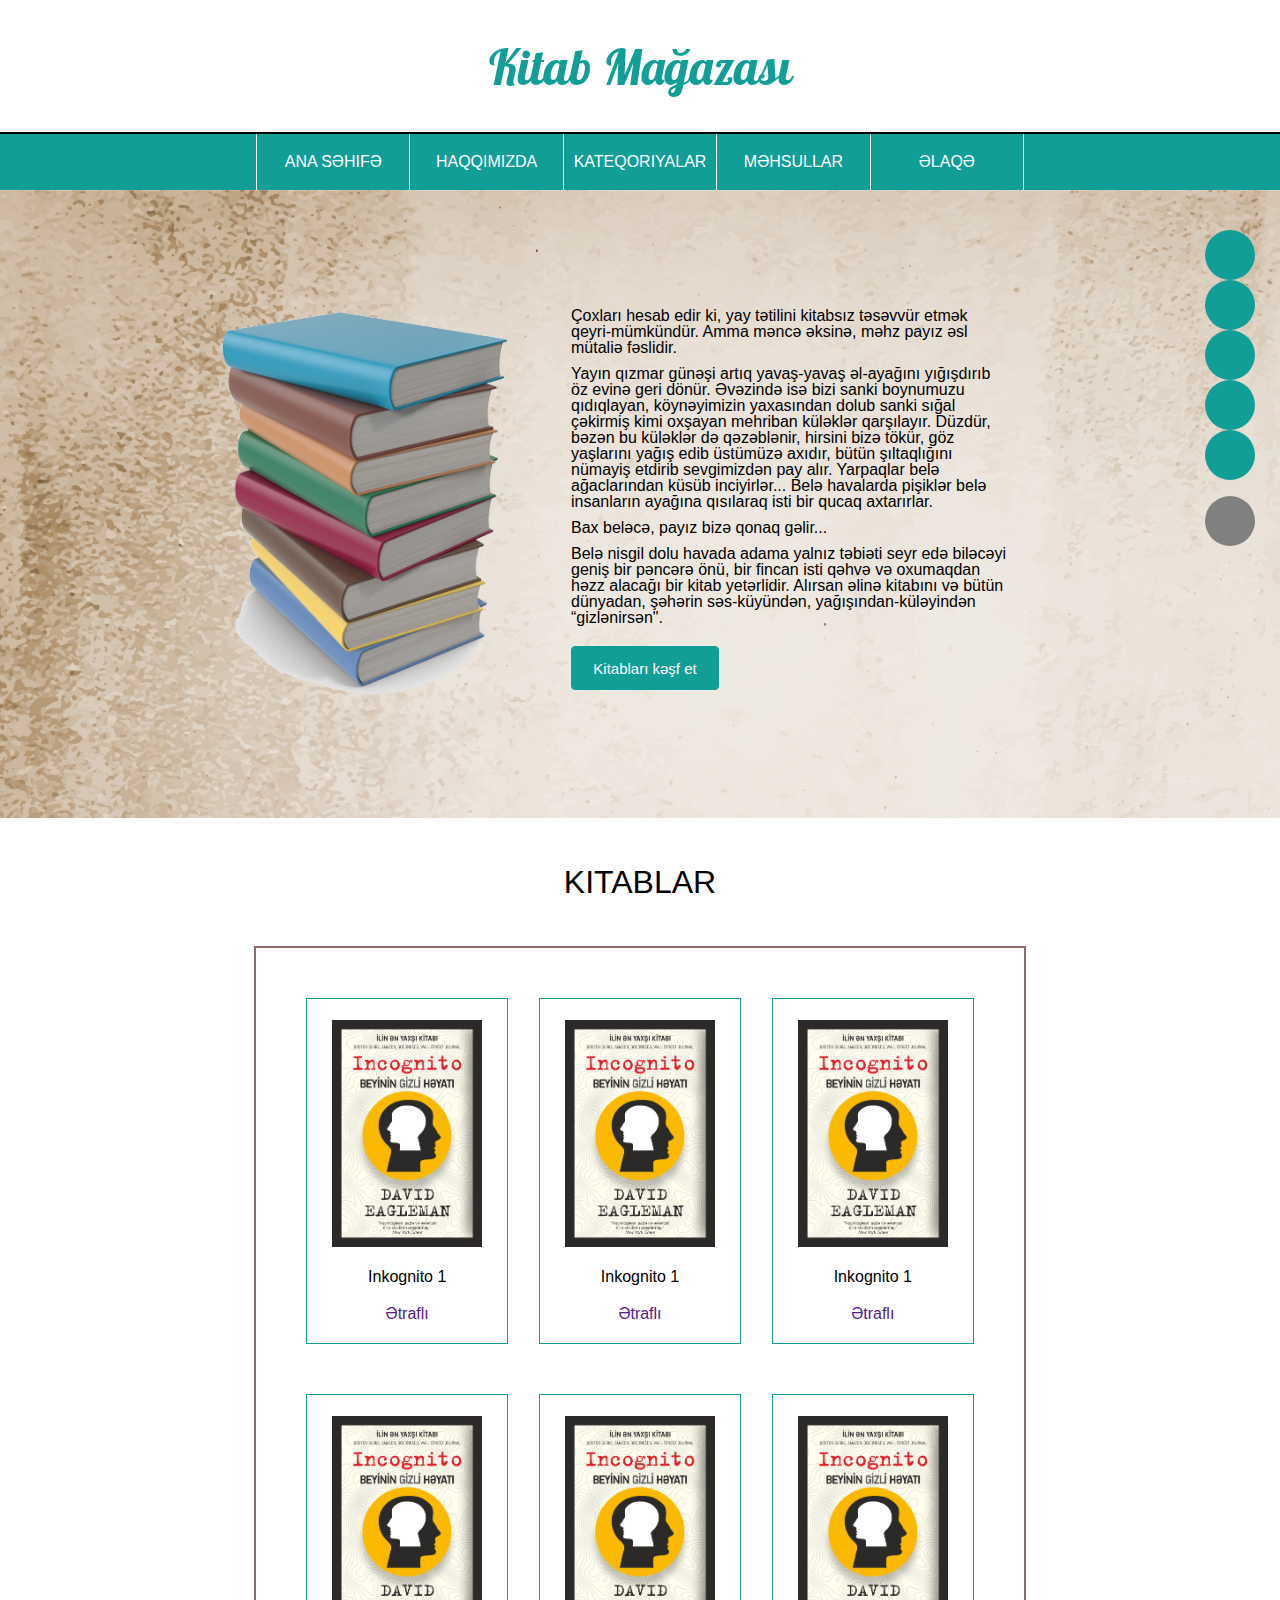
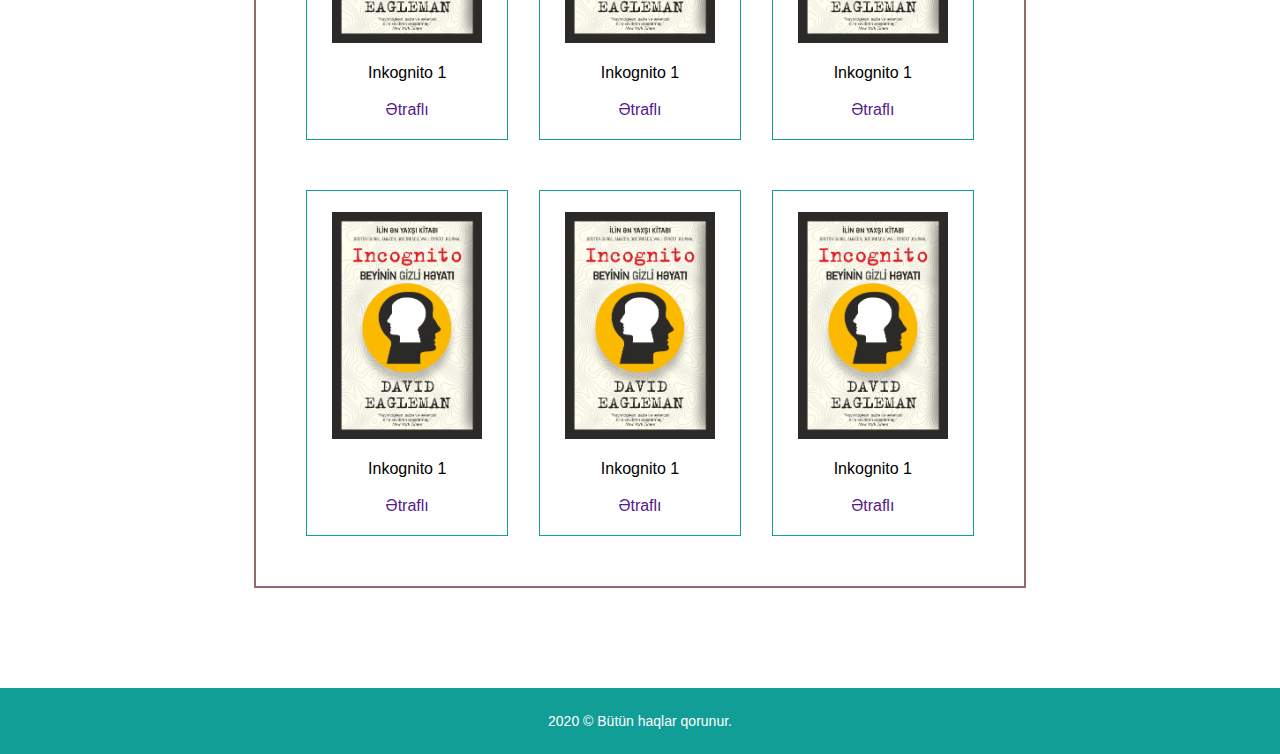
==== homepage.html @ 91103a62 "hw-4" ====
<!DOCTYPE html>
<html lang="en">
<head>
    
    <link rel="stylesheet" href="https://cdnjs.cloudflare.com/ajax/libs/font-awesome/6.1.2/css/all.min.css" integrity="sha512-1sCRPdkRXhBV2PBLUdRb4tMg1w2YPf37qatUFeS7zlBy7jJI8Lf4VHwWfZZfpXtYSLy85pkm9GaYVYMfw5BC1A==" crossorigin="anonymous" referrerpolicy="no-referrer" />
    <link rel="stylesheet" href="/reset.css">
    <link href="http://fonts.cdnfonts.com/css/roboto" rel="stylesheet">
    <link href="http://fonts.cdnfonts.com/css/verdana" rel="stylesheet">   
    <link rel="preconnect" href="https://fonts.googleapis.com">
    <link rel="preconnect" href="https://fonts.gstatic.com" crossorigin>
    <link href="https://fonts.googleapis.com/css2?family=Lobster&display=swap" rel="stylesheet">
    <link rel="stylesheet" href="/homepage-style.css">
</head>
<body>

<div class="title"><a href="/homepage.html"><p>Kitab Mağazası</p></a></div>

<nav>
    <ul>
        <li><a href="">ana səhifə</a></li>
        <li><a href="">haqqımızda</a></li>
        <li><a href="">kateqoriyalar</a></li>
        <li><a href="">məhsullar</a></li>
        <li><a  href="">əlaqə</a></li>
    </ul>


</nav>

<div class="slider">
    <div class="image"><img src="/images/books copy.png" alt=""></div>
    <div class="about">
        <p>Çoxları hesab edir ki, yay tətilini kitabsız təsəvvür etmək qeyri-mümkündür. Amma məncə əksinə, məhz payız əsl mütaliə fəslidir.</p>
        <p>Yayın qızmar günəşi artıq yavaş-yavaş əl-ayağını yığışdırıb öz evinə geri dönür. Əvəzində isə bizi sanki boynumuzu qıdıqlayan, köynəyimizin yaxasından dolub sanki sığal çəkirmiş kimi oxşayan mehriban küləklər qarşılayır. Düzdür, bəzən bu küləklər də qəzəblənir, hirsini bizə tökür, göz yaşlarını yağış edib üstümüzə axıdır, bütün şıltaqlığını nümayiş etdirib sevgimizdən pay alır. Yarpaqlar belə ağaclarından küsüb inciyirlər... Belə havalarda pişiklər belə insanların ayağına qısılaraq isti bir qucaq axtarırlar.</p>
        <p>Bax beləcə, payız bizə qonaq gəlir...</p>
        <p>Belə nisgil dolu havada adama yalnız təbiəti seyr edə biləcəyi geniş bir pəncərə önü, bir fincan isti qəhvə və oxumaqdan həzz alacağı bir kitab yetərlidir. Alırsan əlinə kitabını və bütün dünyadan, şəhərin səs-küyündən, yağışından-küləyindən “gizlənirsən".</p>
        <button class="keshf">Kitabları kəşf et</button>
    </div>
</div>

<div class="kitablar">
    <h2>kitablar</h2>
    <div class="booklist">
        <div class="booklist-container">
            <div class="inkognito" id="inkognito1">
                <img src="/images/Inkognito.png" alt="">
                <p>Inkognito 1</p>
                <a href="">Ətraflı</a>
            </div>
            <div class="inkognito" id="inkognito1">
                <img src="/images/Inkognito.png" alt="">
                <p>Inkognito 1</p>
                <a href="">Ətraflı</a>
            </div>
            <div class="inkognito" id="inkognito1">
                <img src="/images/Inkognito.png" alt="">
                <p>Inkognito 1</p>
                <a href="">Ətraflı</a>
            </div>
            <div class="inkognito" id="inkognito1">
                <img src="/images/Inkognito.png" alt="">
                <p>Inkognito 1</p>
                <a href="">Ətraflı</a>
            </div>
            <div class="inkognito" id="inkognito1">
                <img src="/images/Inkognito.png" alt="">
                <p>Inkognito 1</p>
                <a href="">Ətraflı</a>
            </div>
            <div class="inkognito" id="inkognito1">
                <img src="/images/Inkognito.png" alt="">
                <p>Inkognito 1</p>
                <a href="">Ətraflı</a>
            </div>
            <div class="inkognito" id="inkognito1">
                <img src="/images/Inkognito.png" alt="">
                <p>Inkognito 1</p>
                <a href="">Ətraflı</a>
            </div>
            <div class="inkognito" id="inkognito1">
                <img src="/images/Inkognito.png" alt="">
                <p>Inkognito 1</p>
                <a href="">Ətraflı</a>
            </div>
            <div class="inkognito" id="inkognito1">
                <img src="/images/Inkognito.png" alt="">
                <p>Inkognito 1</p>
                <a href="">Ətraflı</a>
            </div>
        </div>
    </div>
</div>

<div class="linkler">
    <div class="icon" id="facebook"><a href="https://www.facebook.com/"><i class="fa-brands fa-facebook-f"></i></a></div>
    <div class="icon" id="youtube"><a  href="https://www.youtube.com/"><i class="fa-brands fa-youtube"></i></a></div>
    <div class="icon" id="instagram"><a href="https://www.instagram.com/"><i class="fa-brands fa-instagram"></i></a></div>
    <div class="icon" id="linkedin"><a href="https://www.linkedin.com/feed/"><i class="fa-brands fa-linkedin-in"></i></a><br></div>
    <div class="icon" id="google"><a href="https://www.google.com/"><i class="fa-brands fa-google"></i></a></div>
    <div class="icon" id="svernut"><i class="fa-solid fa-angles-up"></i></div>
</div>


<footer>
    <p>2020 © Bütün haqlar qorunur.</p>
</footer>


</body>
</html>
---- homepage-style.css ----
html {
    font-family: 'Roboto', sans-serif;
}

.title {
    background-color: white;
    height: 132px;
    width: 100%;
    border-bottom: 2px solid black;
    display: flex;
    justify-content: center;
    align-items: center;
}

.title a p {
    font-family: 'Lobster', cursive;
    line-height: 61px;
    font-size: 49px;
    color: #109E97;
}

.title a {
    text-decoration: none;
}

nav {
    background-color: #109E97;
    display: flex;
    align-items: center;
    justify-content: center;
}

nav ul {
    display: flex;
    align-items: center;
    width: 60%;
    justify-content: space-between;
}

nav ul li {
    border-left: 1px solid white;
    width: 20%;
    display: flex;
    justify-content: center;
    align-items: center;
}

nav ul li:nth-child(5){
    border-right: 1px solid white;
}

nav li a {
    text-transform: uppercase;
    text-decoration: none;
    color: white;
    display: block;
    padding: 20px 0;
    cursor: pointer;
    width: 100%;
    text-align: center;
}

.slider {
    display: flex;
    justify-content: center;
    align-items: center;
    width: 100%;
    height: 628px;
    background-image: url(/images/paper_bg\ copy.jpg);
}

.slider .image img {
    width: 300px;
    height: 391px;
}
.about {
    width: 35%;
    height: 100%;
    display: flex;
    flex-direction: column;
    justify-content: center;
    margin: 55px;
}

.slider .about p {
    margin: 5px;
    font-family: 'Poppins', sans-serif;

}
.keshf {
    width: 148px;
    height: 44px;
    background-color: #109E97;
    color: white;
    border: 1px solid #109E97;
    border-radius: 4px;
    font-size: 15px;
    line-height: 23px;
    margin: 15px 5px;
    
}

.kitablar {
    display: flex;
    flex-direction: column;
    align-items: center;
}

.kitablar h2 {
    text-align: center;
    text-transform: uppercase;
    font-size: 32px;
    padding: 48px;
}
.kitablar .booklist {
    border: 2px solid #916A6A;
    /* justify-content: space-evenly; */
    width: 60%;
    display: flex;
    justify-content: center;
}

.booklist-container{
    display: flex;
    flex-wrap: wrap;
    gap: 50px 0;
    padding: 50px;
    /* width: 80%; */
    justify-content: space-between;
}

.booklist .inkognito {
    width: 30%;
    height: 344px;
    border: 1px solid #109E97;
    display: flex;
    flex-direction: column;
    justify-content: space-evenly;
    align-items: center;
    
}
.booklist .inkognito img {
    width: 150px;
    height: 227px;
}

.booklist .inkognito a {
    text-decoration: none;
}

footer {
    margin-top: 100px;
}
footer p {
    color: white;
    text-align: center;
    font-size: 14px;
    padding: 25px 20px;
    line-height: 16.41px;
    background-color: #109E97;
}

.linkler {
    position: fixed;
    top: 230px;
    right: 25px;
}
.icon {
    width: 50px;
    height: 50px;
    border-radius: 50%;
    background-color: #109E97;
    display: flex;
    justify-content: center;
    align-items: center;
}

#svernut {
    background-color: #808080;
    margin-top: 16px;
}

.icon i {
    color: white;
    font-size: 30px;
}
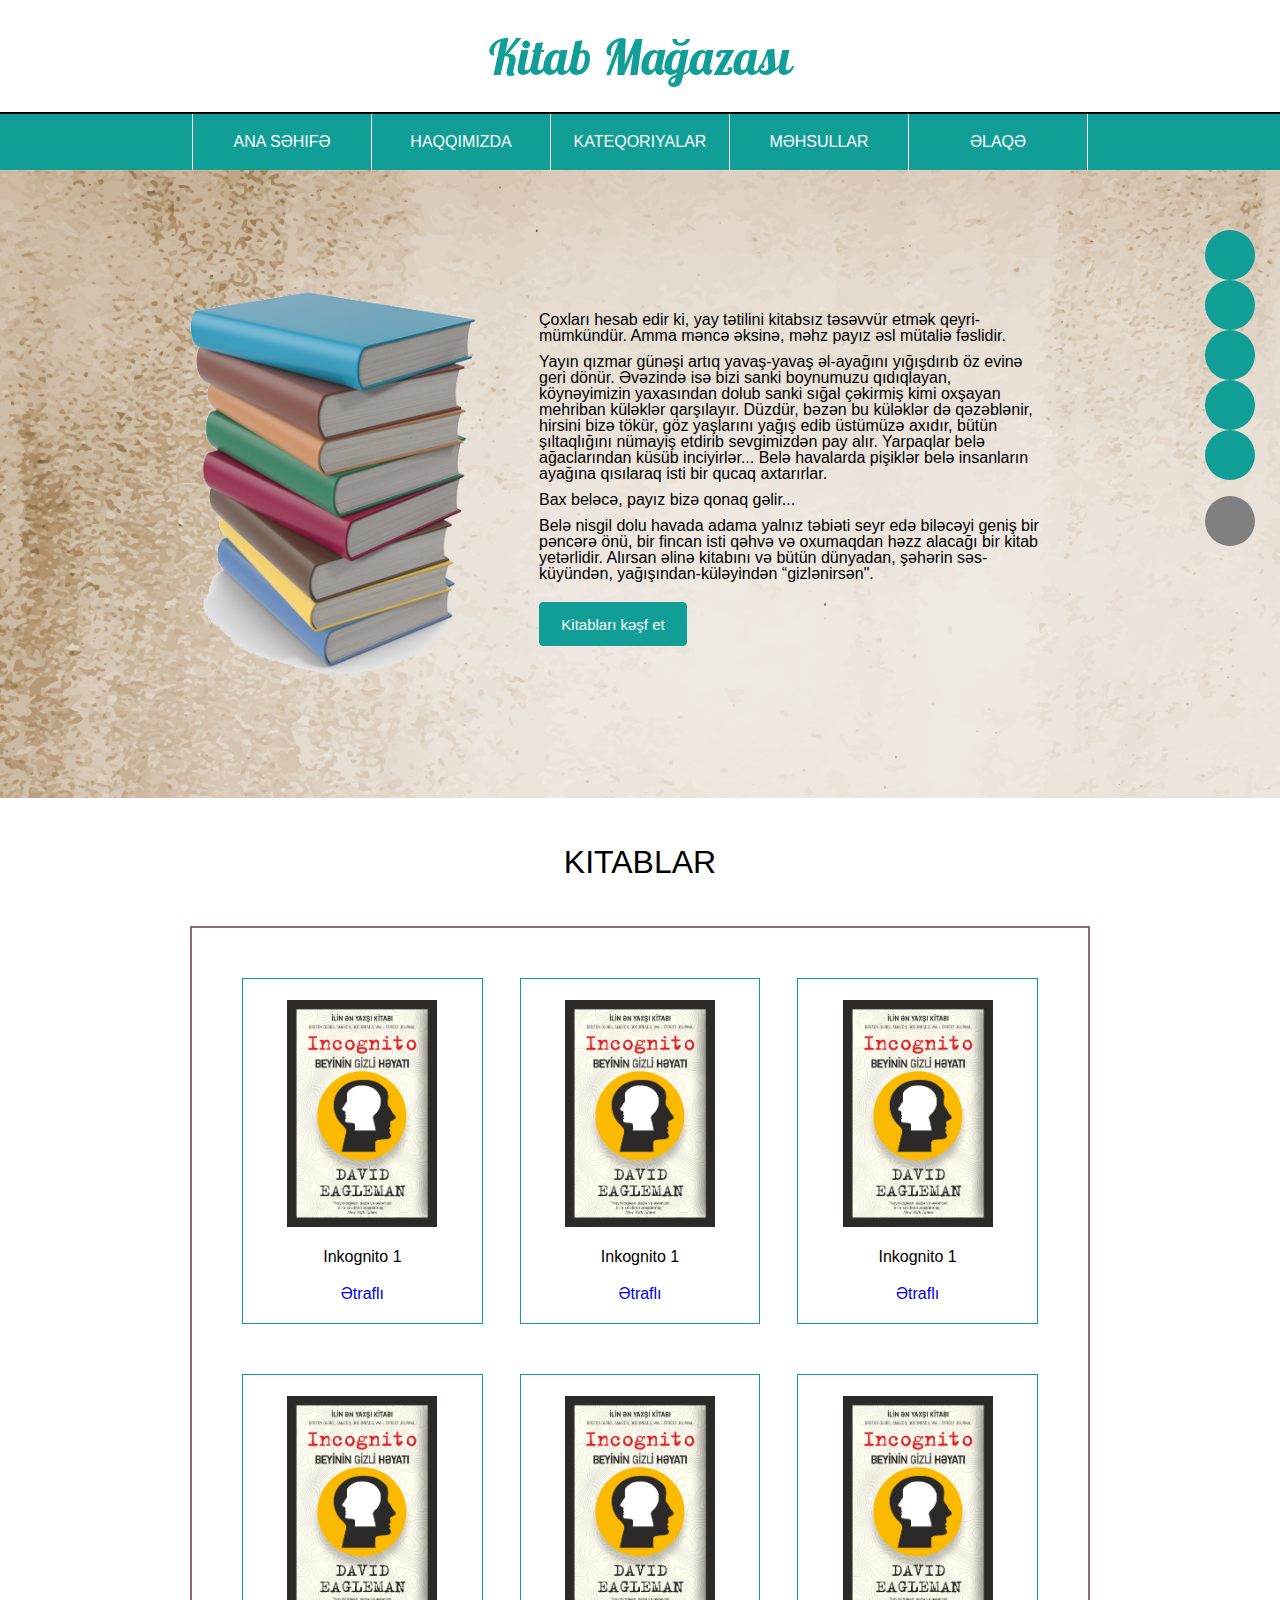
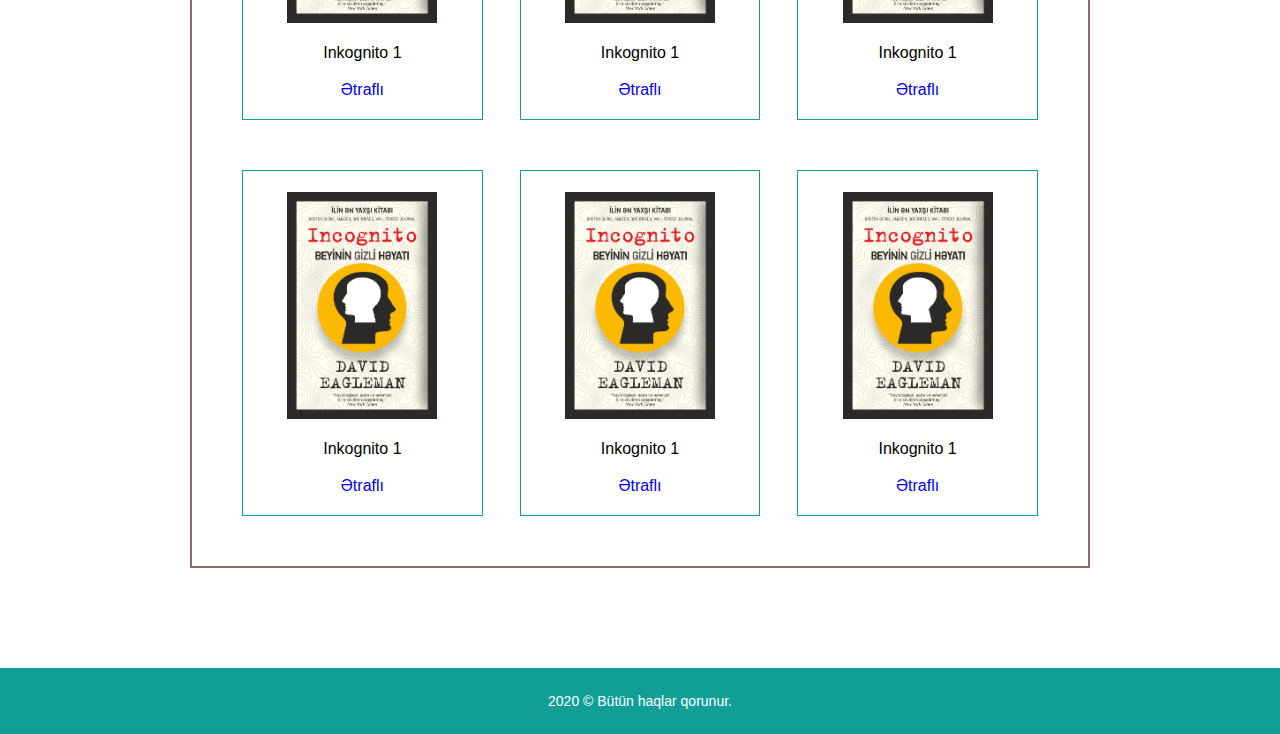
==== commit d29da036: "bookshop-day5" ====
--- a/homepage.html
+++ b/homepage.html
@@ -1,7 +1,8 @@
 <!DOCTYPE html>
 <html lang="en">
 <head>
-    
+    <link rel="stylesheet" href="https://use.fontawesome.com/releases/v5.6.1/css/all.css"
+integrity="sha384-gfdkjb5BdAXd+lj+gudLWI+BXq4IuLW5IT+brZEZsLFm++aCMlF1V92rMkPaX4PP" crossorigin="anonymous">
     <link rel="stylesheet" href="https://cdnjs.cloudflare.com/ajax/libs/font-awesome/6.1.2/css/all.min.css" integrity="sha512-1sCRPdkRXhBV2PBLUdRb4tMg1w2YPf37qatUFeS7zlBy7jJI8Lf4VHwWfZZfpXtYSLy85pkm9GaYVYMfw5BC1A==" crossorigin="anonymous" referrerpolicy="no-referrer" />
     <link rel="stylesheet" href="/reset.css">
     <link href="http://fonts.cdnfonts.com/css/roboto" rel="stylesheet">
@@ -11,20 +12,18 @@
     <link href="https://fonts.googleapis.com/css2?family=Lobster&display=swap" rel="stylesheet">
     <link rel="stylesheet" href="/homepage-style.css">
 </head>
-<body>
+<body id="bodyscroll">
 
 <div class="title"><a href="/homepage.html"><p>Kitab Mağazası</p></a></div>
 
 <nav>
     <ul>
-        <li><a href="">ana səhifə</a></li>
+        <li><a href="/homepage.html">ana səhifə</a></li>
         <li><a href="">haqqımızda</a></li>
         <li><a href="">kateqoriyalar</a></li>
         <li><a href="">məhsullar</a></li>
-        <li><a  href="">əlaqə</a></li>
+        <li><a href="">əlaqə</a></li>
     </ul>
-
-
 </nav>
 
 <div class="slider">
@@ -45,47 +44,47 @@
             <div class="inkognito" id="inkognito1">
                 <img src="/images/Inkognito.png" alt="">
                 <p>Inkognito 1</p>
-                <a href="">Ətraflı</a>
+                <a href="/product.html">Ətraflı</a>
             </div>
             <div class="inkognito" id="inkognito1">
                 <img src="/images/Inkognito.png" alt="">
                 <p>Inkognito 1</p>
-                <a href="">Ətraflı</a>
+                <a href="/product.html">Ətraflı</a>
             </div>
             <div class="inkognito" id="inkognito1">
                 <img src="/images/Inkognito.png" alt="">
                 <p>Inkognito 1</p>
-                <a href="">Ətraflı</a>
+                <a href="/product.html">Ətraflı</a>
             </div>
             <div class="inkognito" id="inkognito1">
                 <img src="/images/Inkognito.png" alt="">
                 <p>Inkognito 1</p>
-                <a href="">Ətraflı</a>
+                <a href="/product.html">Ətraflı</a>
             </div>
             <div class="inkognito" id="inkognito1">
                 <img src="/images/Inkognito.png" alt="">
                 <p>Inkognito 1</p>
-                <a href="">Ətraflı</a>
+                <a href="/product.html">Ətraflı</a>
             </div>
             <div class="inkognito" id="inkognito1">
                 <img src="/images/Inkognito.png" alt="">
                 <p>Inkognito 1</p>
-                <a href="">Ətraflı</a>
+                <a href="/product.html">Ətraflı</a>
             </div>
             <div class="inkognito" id="inkognito1">
                 <img src="/images/Inkognito.png" alt="">
                 <p>Inkognito 1</p>
-                <a href="">Ətraflı</a>
+                <a href="/product.html">Ətraflı</a>
             </div>
             <div class="inkognito" id="inkognito1">
                 <img src="/images/Inkognito.png" alt="">
                 <p>Inkognito 1</p>
-                <a href="">Ətraflı</a>
+                <a href="/product.html">Ətraflı</a>
             </div>
             <div class="inkognito" id="inkognito1">
                 <img src="/images/Inkognito.png" alt="">
                 <p>Inkognito 1</p>
-                <a href="">Ətraflı</a>
+                <a href="/product.html">Ətraflı</a>
             </div>
         </div>
     </div>
@@ -97,7 +96,7 @@
     <div class="icon" id="instagram"><a href="https://www.instagram.com/"><i class="fa-brands fa-instagram"></i></a></div>
     <div class="icon" id="linkedin"><a href="https://www.linkedin.com/feed/"><i class="fa-brands fa-linkedin-in"></i></a><br></div>
     <div class="icon" id="google"><a href="https://www.google.com/"><i class="fa-brands fa-google"></i></a></div>
-    <div class="icon" id="svernut"><i class="fa-solid fa-angles-up"></i></div>
+    <div class="icon" id="svernut"><a href="#bodyscroll"><i class="fa-solid fa-angles-up"></i></a></div>
 </div>
 
 
--- a/homepage-style.css
+++ b/homepage-style.css
@@ -1,11 +1,12 @@
 
 html {
     font-family: 'Roboto', sans-serif;
+    scroll-behavior: smooth;
 }
 
 .title {
     background-color: white;
-    height: 132px;
+    height: 112px;
     width: 100%;
     border-bottom: 2px solid black;
     display: flex;
@@ -34,7 +35,7 @@
 nav ul {
     display: flex;
     align-items: center;
-    width: 60%;
+    width: 70%;
     justify-content: space-between;
 }
 
@@ -75,7 +76,7 @@
     height: 391px;
 }
 .about {
-    width: 35%;
+    width: 40%;
     height: 100%;
     display: flex;
     flex-direction: column;
@@ -116,7 +117,7 @@
 .kitablar .booklist {
     border: 2px solid #916A6A;
     /* justify-content: space-evenly; */
-    width: 60%;
+    width: 70%;
     display: flex;
     justify-content: center;
 }
@@ -183,5 +184,5 @@
 
 .icon i {
     color: white;
-    font-size: 30px;
+    font-size: 25px;
 }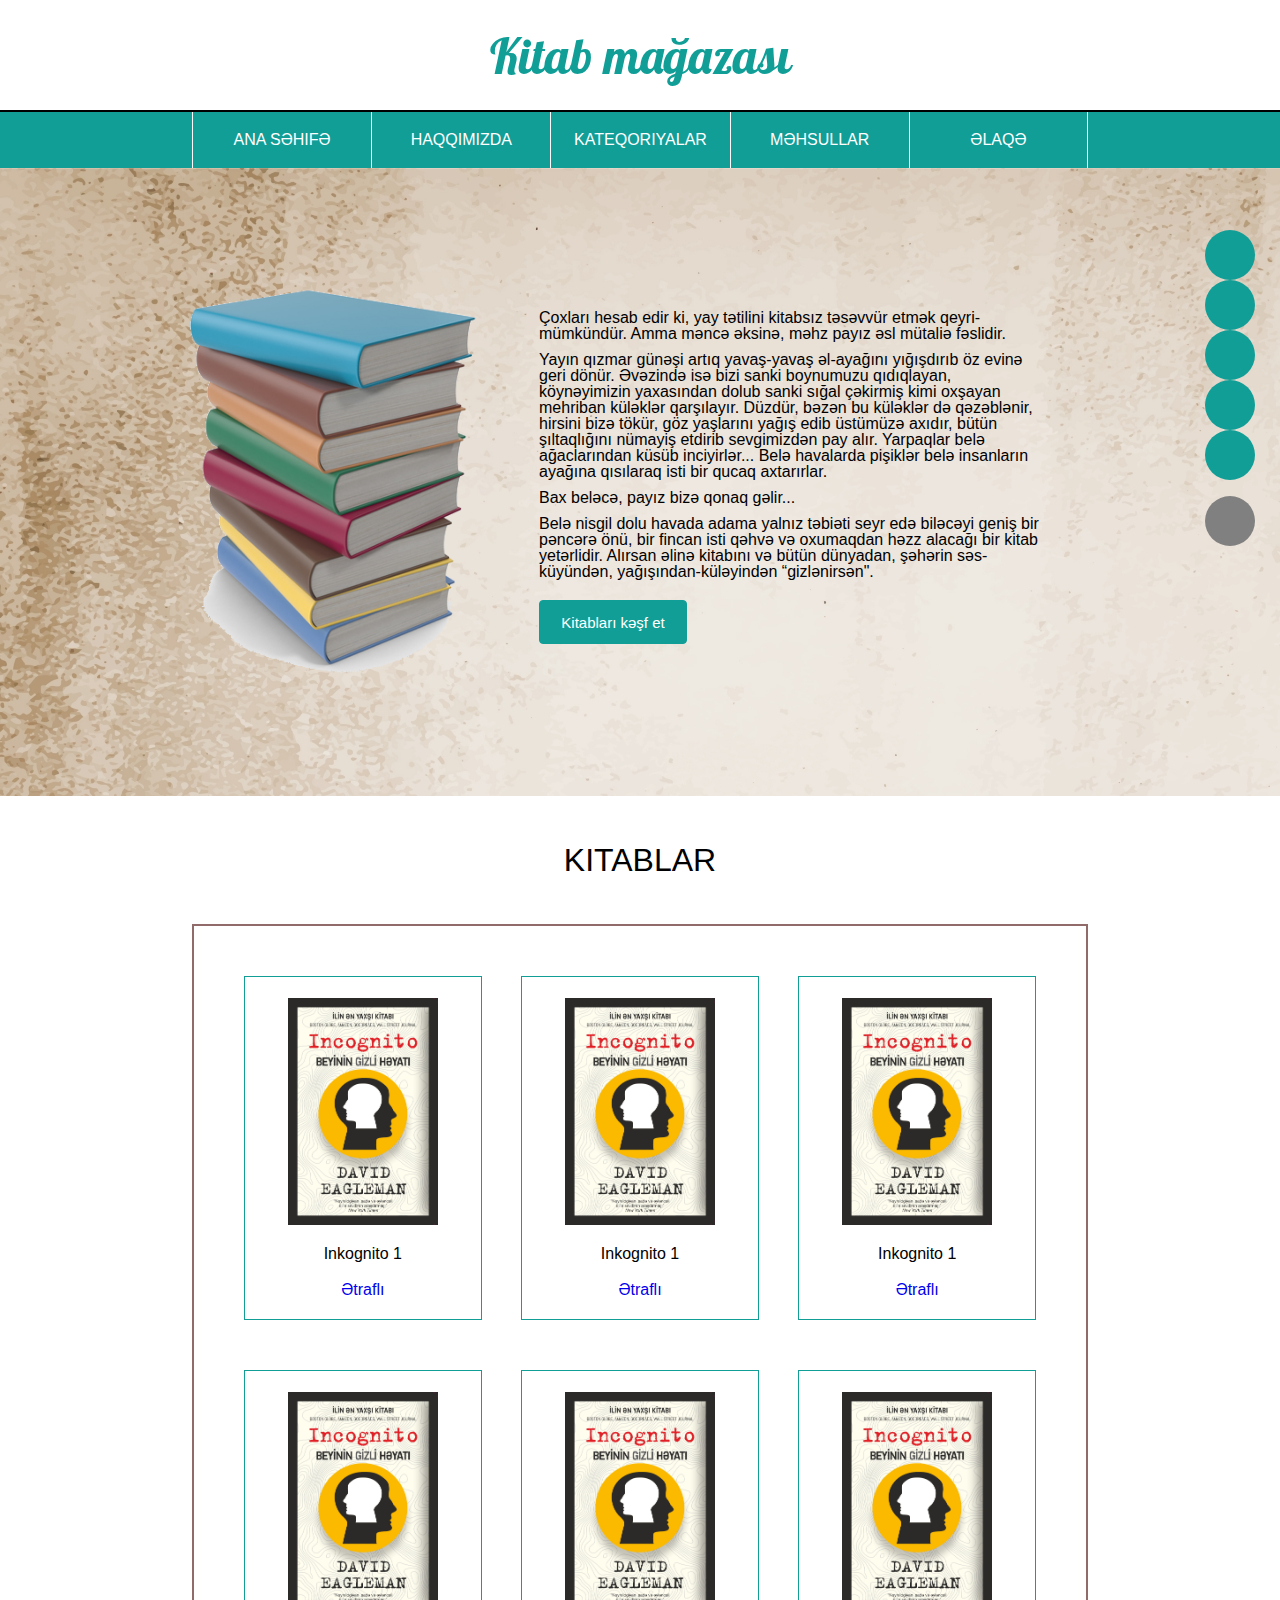
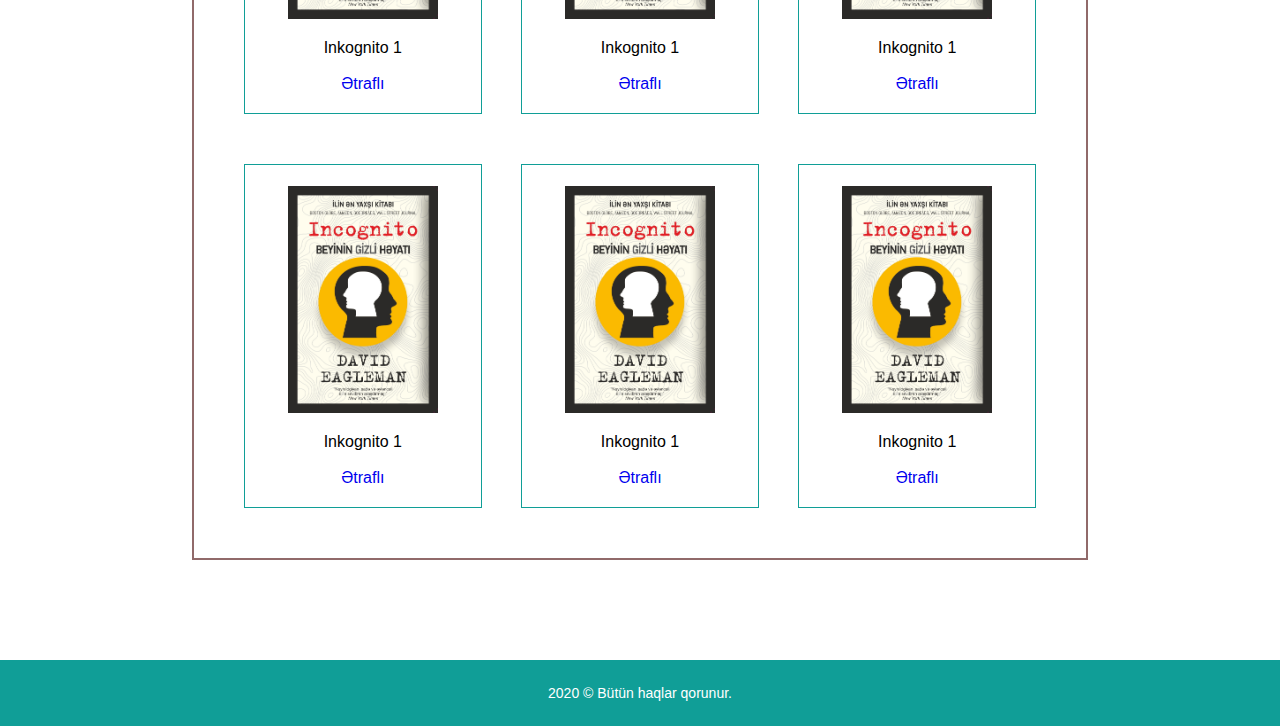
==== commit 5e15f910: "day9-scss" ====
--- a/homepage.html
+++ b/homepage.html
@@ -4,17 +4,16 @@
     <link rel="stylesheet" href="https://use.fontawesome.com/releases/v5.6.1/css/all.css"
 integrity="sha384-gfdkjb5BdAXd+lj+gudLWI+BXq4IuLW5IT+brZEZsLFm++aCMlF1V92rMkPaX4PP" crossorigin="anonymous">
     <link rel="stylesheet" href="https://cdnjs.cloudflare.com/ajax/libs/font-awesome/6.1.2/css/all.min.css" integrity="sha512-1sCRPdkRXhBV2PBLUdRb4tMg1w2YPf37qatUFeS7zlBy7jJI8Lf4VHwWfZZfpXtYSLy85pkm9GaYVYMfw5BC1A==" crossorigin="anonymous" referrerpolicy="no-referrer" />
-    <link rel="stylesheet" href="/reset.css">
     <link href="http://fonts.cdnfonts.com/css/roboto" rel="stylesheet">
     <link href="http://fonts.cdnfonts.com/css/verdana" rel="stylesheet">   
     <link rel="preconnect" href="https://fonts.googleapis.com">
     <link rel="preconnect" href="https://fonts.gstatic.com" crossorigin>
     <link href="https://fonts.googleapis.com/css2?family=Lobster&display=swap" rel="stylesheet">
-    <link rel="stylesheet" href="/homepage-style.css">
+    <link rel="stylesheet" href="./home-css/style.css">
 </head>
 <body id="bodyscroll">
 
-<div class="title"><a href="/homepage.html"><p>Kitab Mağazası</p></a></div>
+<div class="title"><a href="/homepage.html"><p>Kitab mağazası</p></a></div>
 
 <nav>
     <ul>
@@ -27,7 +26,7 @@
 </nav>
 
 <div class="slider">
-    <div class="image"><img src="/images/books copy.png" alt=""></div>
+    <div class="image"><img src="./images/books copy.png" alt=""></div>
     <div class="about">
         <p>Çoxları hesab edir ki, yay tətilini kitabsız təsəvvür etmək qeyri-mümkündür. Amma məncə əksinə, məhz payız əsl mütaliə fəslidir.</p>
         <p>Yayın qızmar günəşi artıq yavaş-yavaş əl-ayağını yığışdırıb öz evinə geri dönür. Əvəzində isə bizi sanki boynumuzu qıdıqlayan, köynəyimizin yaxasından dolub sanki sığal çəkirmiş kimi oxşayan mehriban küləklər qarşılayır. Düzdür, bəzən bu küləklər də qəzəblənir, hirsini bizə tökür, göz yaşlarını yağış edib üstümüzə axıdır, bütün şıltaqlığını nümayiş etdirib sevgimizdən pay alır. Yarpaqlar belə ağaclarından küsüb inciyirlər... Belə havalarda pişiklər belə insanların ayağına qısılaraq isti bir qucaq axtarırlar.</p>
@@ -42,47 +41,47 @@
     <div class="booklist">
         <div class="booklist-container">
             <div class="inkognito" id="inkognito1">
-                <img src="/images/Inkognito.png" alt="">
+                <img src="./images/Inkognito.png" alt="">
                 <p>Inkognito 1</p>
                 <a href="/product.html">Ətraflı</a>
             </div>
             <div class="inkognito" id="inkognito1">
-                <img src="/images/Inkognito.png" alt="">
+                <img src="./images/Inkognito.png" alt="">
                 <p>Inkognito 1</p>
                 <a href="/product.html">Ətraflı</a>
             </div>
             <div class="inkognito" id="inkognito1">
-                <img src="/images/Inkognito.png" alt="">
+                <img src="./images/Inkognito.png" alt="">
                 <p>Inkognito 1</p>
                 <a href="/product.html">Ətraflı</a>
             </div>
             <div class="inkognito" id="inkognito1">
-                <img src="/images/Inkognito.png" alt="">
+                <img src="./images/Inkognito.png" alt="">
                 <p>Inkognito 1</p>
                 <a href="/product.html">Ətraflı</a>
             </div>
             <div class="inkognito" id="inkognito1">
-                <img src="/images/Inkognito.png" alt="">
+                <img src="./images/Inkognito.png" alt="">
                 <p>Inkognito 1</p>
                 <a href="/product.html">Ətraflı</a>
             </div>
             <div class="inkognito" id="inkognito1">
-                <img src="/images/Inkognito.png" alt="">
+                <img src="./images/Inkognito.png" alt="">
                 <p>Inkognito 1</p>
                 <a href="/product.html">Ətraflı</a>
             </div>
             <div class="inkognito" id="inkognito1">
-                <img src="/images/Inkognito.png" alt="">
+                <img src="./images/Inkognito.png" alt="">
                 <p>Inkognito 1</p>
                 <a href="/product.html">Ətraflı</a>
             </div>
             <div class="inkognito" id="inkognito1">
-                <img src="/images/Inkognito.png" alt="">
+                <img src="./images/Inkognito.png" alt="">
                 <p>Inkognito 1</p>
                 <a href="/product.html">Ətraflı</a>
             </div>
             <div class="inkognito" id="inkognito1">
-                <img src="/images/Inkognito.png" alt="">
+                <img src="./images/Inkognito.png" alt="">
                 <p>Inkognito 1</p>
                 <a href="/product.html">Ətraflı</a>
             </div>
--- a/home-css/style.css
+++ b/home-css/style.css
@@ -0,0 +1,969 @@
+html, body, div, span, applet, object, iframe,
+h1, h2, h3, h4, h5, h6, p, blockquote, pre,
+a, abbr, acronym, address, big, cite, code,
+del, dfn, em, img, ins, kbd, q, s, samp,
+small, strike, strong, sub, sup, tt, var,
+b, u, i, center,
+dl, dt, dd, ol, ul, li,
+fieldset, form, label, legend,
+table, caption, tbody, tfoot, thead, tr, th, td,
+article, aside, canvas, details, embed,
+figure, figcaption, footer, header, hgroup,
+menu, nav, output, ruby, section, summary,
+time, mark, audio, video {
+  margin: 0;
+  padding: 0;
+  border: 0;
+  font-size: 100%;
+  font: inherit;
+  vertical-align: baseline;
+}
+
+/* HTML5 display-role reset for older browsers */
+article, aside, details, figcaption, figure,
+footer, header, hgroup, menu, nav, section {
+  display: block;
+}
+
+body {
+  line-height: 1;
+}
+
+ol, ul {
+  list-style: none;
+}
+
+blockquote, q {
+  quotes: none;
+}
+
+blockquote:before, blockquote:after,
+q:before, q:after {
+  content: "";
+  content: none;
+}
+
+table {
+  border-collapse: collapse;
+  border-spacing: 0;
+}
+
+* {
+  box-sizing: border-box;
+}
+
+a {
+  text-decoration: none;
+}
+
+.container {
+  width: 100%;
+  padding: 0px 5%;
+  margin: 0px auto;
+}
+
+.container-full {
+  width: 100%;
+  margin: 0px auto;
+}
+
+.row {
+  display: flex;
+  flex-direction: row;
+  flex-wrap: wrap;
+}
+
+@media (min-width: 0px) {
+  .col-xs-1 {
+    width: 8.3333333333%;
+    flex-grow: 0;
+    box-sizing: border-box;
+  }
+  .col-xs-2 {
+    width: 16.6666666667%;
+    flex-grow: 0;
+    box-sizing: border-box;
+  }
+  .col-xs-3 {
+    width: 25%;
+    flex-grow: 0;
+    box-sizing: border-box;
+  }
+  .col-xs-4 {
+    width: 33.3333333333%;
+    flex-grow: 0;
+    box-sizing: border-box;
+  }
+  .col-xs-5 {
+    width: 41.6666666667%;
+    flex-grow: 0;
+    box-sizing: border-box;
+  }
+  .col-xs-6 {
+    width: 50%;
+    flex-grow: 0;
+    box-sizing: border-box;
+  }
+  .col-xs-7 {
+    width: 58.3333333333%;
+    flex-grow: 0;
+    box-sizing: border-box;
+  }
+  .col-xs-8 {
+    width: 66.6666666667%;
+    flex-grow: 0;
+    box-sizing: border-box;
+  }
+  .col-xs-9 {
+    width: 75%;
+    flex-grow: 0;
+    box-sizing: border-box;
+  }
+  .col-xs-10 {
+    width: 83.3333333333%;
+    flex-grow: 0;
+    box-sizing: border-box;
+  }
+  .col-xs-11 {
+    width: 91.6666666667%;
+    flex-grow: 0;
+    box-sizing: border-box;
+  }
+  .col-xs-12 {
+    width: 100%;
+    flex-grow: 0;
+    box-sizing: border-box;
+  }
+}
+@media (min-width: 576px) {
+  .col-sm-1 {
+    width: 8.3333333333%;
+    flex-grow: 0;
+    box-sizing: border-box;
+  }
+  .col-sm-2 {
+    width: 16.6666666667%;
+    flex-grow: 0;
+    box-sizing: border-box;
+  }
+  .col-sm-3 {
+    width: 25%;
+    flex-grow: 0;
+    box-sizing: border-box;
+  }
+  .col-sm-4 {
+    width: 33.3333333333%;
+    flex-grow: 0;
+    box-sizing: border-box;
+  }
+  .col-sm-5 {
+    width: 41.6666666667%;
+    flex-grow: 0;
+    box-sizing: border-box;
+  }
+  .col-sm-6 {
+    width: 50%;
+    flex-grow: 0;
+    box-sizing: border-box;
+  }
+  .col-sm-7 {
+    width: 58.3333333333%;
+    flex-grow: 0;
+    box-sizing: border-box;
+  }
+  .col-sm-8 {
+    width: 66.6666666667%;
+    flex-grow: 0;
+    box-sizing: border-box;
+  }
+  .col-sm-9 {
+    width: 75%;
+    flex-grow: 0;
+    box-sizing: border-box;
+  }
+  .col-sm-10 {
+    width: 83.3333333333%;
+    flex-grow: 0;
+    box-sizing: border-box;
+  }
+  .col-sm-11 {
+    width: 91.6666666667%;
+    flex-grow: 0;
+    box-sizing: border-box;
+  }
+  .col-sm-12 {
+    width: 100%;
+    flex-grow: 0;
+    box-sizing: border-box;
+  }
+}
+@media (min-width: 768px) {
+  .col-md-1 {
+    width: 8.3333333333%;
+    flex-grow: 0;
+    box-sizing: border-box;
+  }
+  .col-md-2 {
+    width: 16.6666666667%;
+    flex-grow: 0;
+    box-sizing: border-box;
+  }
+  .col-md-3 {
+    width: 25%;
+    flex-grow: 0;
+    box-sizing: border-box;
+  }
+  .col-md-4 {
+    width: 33.3333333333%;
+    flex-grow: 0;
+    box-sizing: border-box;
+  }
+  .col-md-5 {
+    width: 41.6666666667%;
+    flex-grow: 0;
+    box-sizing: border-box;
+  }
+  .col-md-6 {
+    width: 50%;
+    flex-grow: 0;
+    box-sizing: border-box;
+  }
+  .col-md-7 {
+    width: 58.3333333333%;
+    flex-grow: 0;
+    box-sizing: border-box;
+  }
+  .col-md-8 {
+    width: 66.6666666667%;
+    flex-grow: 0;
+    box-sizing: border-box;
+  }
+  .col-md-9 {
+    width: 75%;
+    flex-grow: 0;
+    box-sizing: border-box;
+  }
+  .col-md-10 {
+    width: 83.3333333333%;
+    flex-grow: 0;
+    box-sizing: border-box;
+  }
+  .col-md-11 {
+    width: 91.6666666667%;
+    flex-grow: 0;
+    box-sizing: border-box;
+  }
+  .col-md-12 {
+    width: 100%;
+    flex-grow: 0;
+    box-sizing: border-box;
+  }
+}
+@media (min-width: 992px) {
+  .col-lg-1 {
+    width: 8.3333333333%;
+    flex-grow: 0;
+    box-sizing: border-box;
+  }
+  .col-lg-2 {
+    width: 16.6666666667%;
+    flex-grow: 0;
+    box-sizing: border-box;
+  }
+  .col-lg-3 {
+    width: 25%;
+    flex-grow: 0;
+    box-sizing: border-box;
+  }
+  .col-lg-4 {
+    width: 33.3333333333%;
+    flex-grow: 0;
+    box-sizing: border-box;
+  }
+  .col-lg-5 {
+    width: 41.6666666667%;
+    flex-grow: 0;
+    box-sizing: border-box;
+  }
+  .col-lg-6 {
+    width: 50%;
+    flex-grow: 0;
+    box-sizing: border-box;
+  }
+  .col-lg-7 {
+    width: 58.3333333333%;
+    flex-grow: 0;
+    box-sizing: border-box;
+  }
+  .col-lg-8 {
+    width: 66.6666666667%;
+    flex-grow: 0;
+    box-sizing: border-box;
+  }
+  .col-lg-9 {
+    width: 75%;
+    flex-grow: 0;
+    box-sizing: border-box;
+  }
+  .col-lg-10 {
+    width: 83.3333333333%;
+    flex-grow: 0;
+    box-sizing: border-box;
+  }
+  .col-lg-11 {
+    width: 91.6666666667%;
+    flex-grow: 0;
+    box-sizing: border-box;
+  }
+  .col-lg-12 {
+    width: 100%;
+    flex-grow: 0;
+    box-sizing: border-box;
+  }
+}
+@media (min-width: 1200px) {
+  .col-xl-1 {
+    width: 8.3333333333%;
+    flex-grow: 0;
+    box-sizing: border-box;
+  }
+  .col-xl-2 {
+    width: 16.6666666667%;
+    flex-grow: 0;
+    box-sizing: border-box;
+  }
+  .col-xl-3 {
+    width: 25%;
+    flex-grow: 0;
+    box-sizing: border-box;
+  }
+  .col-xl-4 {
+    width: 33.3333333333%;
+    flex-grow: 0;
+    box-sizing: border-box;
+  }
+  .col-xl-5 {
+    width: 41.6666666667%;
+    flex-grow: 0;
+    box-sizing: border-box;
+  }
+  .col-xl-6 {
+    width: 50%;
+    flex-grow: 0;
+    box-sizing: border-box;
+  }
+  .col-xl-7 {
+    width: 58.3333333333%;
+    flex-grow: 0;
+    box-sizing: border-box;
+  }
+  .col-xl-8 {
+    width: 66.6666666667%;
+    flex-grow: 0;
+    box-sizing: border-box;
+  }
+  .col-xl-9 {
+    width: 75%;
+    flex-grow: 0;
+    box-sizing: border-box;
+  }
+  .col-xl-10 {
+    width: 83.3333333333%;
+    flex-grow: 0;
+    box-sizing: border-box;
+  }
+  .col-xl-11 {
+    width: 91.6666666667%;
+    flex-grow: 0;
+    box-sizing: border-box;
+  }
+  .col-xl-12 {
+    width: 100%;
+    flex-grow: 0;
+    box-sizing: border-box;
+  }
+}
+@media (min-width: 1400px) {
+  .col-xxl-1 {
+    width: 8.3333333333%;
+    flex-grow: 0;
+    box-sizing: border-box;
+  }
+  .col-xxl-2 {
+    width: 16.6666666667%;
+    flex-grow: 0;
+    box-sizing: border-box;
+  }
+  .col-xxl-3 {
+    width: 25%;
+    flex-grow: 0;
+    box-sizing: border-box;
+  }
+  .col-xxl-4 {
+    width: 33.3333333333%;
+    flex-grow: 0;
+    box-sizing: border-box;
+  }
+  .col-xxl-5 {
+    width: 41.6666666667%;
+    flex-grow: 0;
+    box-sizing: border-box;
+  }
+  .col-xxl-6 {
+    width: 50%;
+    flex-grow: 0;
+    box-sizing: border-box;
+  }
+  .col-xxl-7 {
+    width: 58.3333333333%;
+    flex-grow: 0;
+    box-sizing: border-box;
+  }
+  .col-xxl-8 {
+    width: 66.6666666667%;
+    flex-grow: 0;
+    box-sizing: border-box;
+  }
+  .col-xxl-9 {
+    width: 75%;
+    flex-grow: 0;
+    box-sizing: border-box;
+  }
+  .col-xxl-10 {
+    width: 83.3333333333%;
+    flex-grow: 0;
+    box-sizing: border-box;
+  }
+  .col-xxl-11 {
+    width: 91.6666666667%;
+    flex-grow: 0;
+    box-sizing: border-box;
+  }
+  .col-xxl-12 {
+    width: 100%;
+    flex-grow: 0;
+    box-sizing: border-box;
+  }
+}
+.gap-0 > * {
+  padding: 0rem;
+}
+
+.gap-0 {
+  margin-left: 0rem;
+  margin-right: 0rem;
+}
+
+.gap-1 > * {
+  padding: 0.5rem;
+}
+
+.gap-1 {
+  margin-left: -0.5rem;
+  margin-right: -0.5rem;
+}
+
+.gap-2 > * {
+  padding: 1rem;
+}
+
+.gap-2 {
+  margin-left: -1rem;
+  margin-right: -1rem;
+}
+
+.gap-3 > * {
+  padding: 1.5rem;
+}
+
+.gap-3 {
+  margin-left: -1.5rem;
+  margin-right: -1.5rem;
+}
+
+.gap-4 > * {
+  padding: 2rem;
+}
+
+.gap-4 {
+  margin-left: -2rem;
+  margin-right: -2rem;
+}
+
+.gap-5 > * {
+  padding: 2.5rem;
+}
+
+.gap-5 {
+  margin-left: -2.5rem;
+  margin-right: -2.5rem;
+}
+
+.text-primary {
+  color: dodgerblue;
+}
+
+.bg-primary {
+  background-color: dodgerblue;
+}
+
+.text-white-primary-1 {
+  color: #359bff;
+}
+
+.text-white-primary-2 {
+  color: #4ba6ff;
+}
+
+.text-white-primary-3 {
+  color: #62b1ff;
+}
+
+.text-white-primary-4 {
+  color: #78bcff;
+}
+
+.text-white-primary-5 {
+  color: #8fc8ff;
+}
+
+.text-white-primary-6 {
+  color: #a5d3ff;
+}
+
+.text-white-primary-7 {
+  color: #bcdeff;
+}
+
+.text-white-primary-8 {
+  color: #d2e9ff;
+}
+
+.text-secondary {
+  color: gray;
+}
+
+.bg-secondary {
+  background-color: gray;
+}
+
+.text-white-secondary-1 {
+  color: #8d8d8d;
+}
+
+.text-white-secondary-2 {
+  color: #999999;
+}
+
+.text-white-secondary-3 {
+  color: #a6a6a6;
+}
+
+.text-white-secondary-4 {
+  color: #b3b3b3;
+}
+
+.text-white-secondary-5 {
+  color: silver;
+}
+
+.text-white-secondary-6 {
+  color: #cccccc;
+}
+
+.text-white-secondary-7 {
+  color: #d9d9d9;
+}
+
+.text-white-secondary-8 {
+  color: #e6e6e6;
+}
+
+.text-warning {
+  color: red;
+}
+
+.bg-warning {
+  background-color: red;
+}
+
+.text-white-warning-1 {
+  color: #ff1a1a;
+}
+
+.text-white-warning-2 {
+  color: #ff3333;
+}
+
+.text-white-warning-3 {
+  color: #ff4d4d;
+}
+
+.text-white-warning-4 {
+  color: #ff6666;
+}
+
+.text-white-warning-5 {
+  color: #ff8080;
+}
+
+.text-white-warning-6 {
+  color: #ff9999;
+}
+
+.text-white-warning-7 {
+  color: #ffb3b3;
+}
+
+.text-white-warning-8 {
+  color: #ffcccc;
+}
+
+.text-success {
+  color: green;
+}
+
+.bg-success {
+  background-color: green;
+}
+
+.text-white-success-1 {
+  color: #1a8d1a;
+}
+
+.text-white-success-2 {
+  color: #339933;
+}
+
+.text-white-success-3 {
+  color: #4da64d;
+}
+
+.text-white-success-4 {
+  color: #66b366;
+}
+
+.text-white-success-5 {
+  color: #80c080;
+}
+
+.text-white-success-6 {
+  color: #99cc99;
+}
+
+.text-white-success-7 {
+  color: #b3d9b3;
+}
+
+.text-white-success-8 {
+  color: #cce6cc;
+}
+
+.text-pink {
+  color: pink;
+}
+
+.bg-pink {
+  background-color: pink;
+}
+
+.text-white-pink-1 {
+  color: #ffc6d0;
+}
+
+.text-white-pink-2 {
+  color: #ffcdd5;
+}
+
+.text-white-pink-3 {
+  color: #ffd3db;
+}
+
+.text-white-pink-4 {
+  color: #ffd9e0;
+}
+
+.text-white-pink-5 {
+  color: #ffe0e5;
+}
+
+.text-white-pink-6 {
+  color: #ffe6ea;
+}
+
+.text-white-pink-7 {
+  color: #ffecef;
+}
+
+.text-white-pink-8 {
+  color: #fff2f5;
+}
+
+.text-white {
+  color: white;
+}
+
+.bg-white {
+  background-color: white;
+}
+
+.text-black {
+  color: black;
+}
+
+.bg-black {
+  background-color: black;
+}
+
+.text-white-black-1 {
+  color: #1a1a1a;
+}
+
+.text-white-black-2 {
+  color: #333333;
+}
+
+.text-white-black-3 {
+  color: #4d4d4d;
+}
+
+.text-white-black-4 {
+  color: #666666;
+}
+
+.text-white-black-5 {
+  color: gray;
+}
+
+.text-white-black-6 {
+  color: #999999;
+}
+
+.text-white-black-7 {
+  color: #b3b3b3;
+}
+
+.text-white-black-8 {
+  color: #cccccc;
+}
+
+.text-gray {
+  color: #eaedf2;
+}
+
+.bg-gray {
+  background-color: #eaedf2;
+}
+
+.text-white-gray-1 {
+  color: #eceff3;
+}
+
+.text-white-gray-2 {
+  color: #eef1f5;
+}
+
+.text-white-gray-3 {
+  color: #f0f2f6;
+}
+
+.text-white-gray-4 {
+  color: #f2f4f7;
+}
+
+.text-white-gray-5 {
+  color: #f5f6f9;
+}
+
+.text-white-gray-6 {
+  color: #f7f8fa;
+}
+
+.text-white-gray-7 {
+  color: #f9fafb;
+}
+
+.text-white-gray-8 {
+  color: #fbfbfc;
+}
+
+html {
+  font-family: "Roboto", sans-serif;
+  scroll-behavior: smooth;
+}
+
+.title {
+  background-color: white;
+  height: 112px;
+  width: 100%;
+  border-bottom: 2px solid black;
+  display: flex;
+  justify-content: center;
+  align-items: center;
+}
+.title a {
+  text-decoration: none;
+}
+.title a p {
+  font-family: "Lobster", cursive;
+  line-height: 61px;
+  font-size: 49px;
+  color: #109E97;
+}
+
+nav {
+  background-color: #109E97;
+  display: flex;
+  justify-content: center;
+  align-items: center;
+}
+nav ul {
+  display: flex;
+  justify-content: space-between;
+  align-items: center;
+  width: 70%;
+}
+nav ul li {
+  border-left: 1px solid white;
+  width: 20%;
+  display: flex;
+  justify-content: center;
+  align-items: center;
+}
+
+nav ul li:nth-child(5) {
+  border-right: 1px solid white;
+}
+
+nav li a {
+  text-transform: uppercase;
+  text-decoration: none;
+  color: white;
+  display: block;
+  padding: 20px 0;
+  cursor: pointer;
+  width: 100%;
+  text-align: center;
+}
+
+.slider {
+  display: flex;
+  justify-content: center;
+  align-items: center;
+  width: 100%;
+  height: 628px;
+  background-image: url(/images/paper_bg\ copy.jpg);
+}
+.slider .image img {
+  width: 300px;
+  height: 391px;
+}
+
+.about {
+  width: 40%;
+  height: 100%;
+  display: flex;
+  flex-direction: column;
+  justify-content: center;
+  margin: 55px;
+}
+.about p {
+  margin: 5px;
+  font-family: "Poppins", sans-serif;
+}
+
+.keshf {
+  width: 148px;
+  height: 44px;
+  background-color: #109E97;
+  color: white;
+  border: 1px solid #109E97;
+  border-radius: 4px;
+  font-size: 15px;
+  line-height: 23px;
+  margin: 15px 5px;
+}
+
+.kitablar {
+  display: flex;
+  justify-content: unset;
+  align-items: center;
+  flex-direction: column;
+}
+.kitablar h2 {
+  text-align: center;
+  text-transform: uppercase;
+  font-size: 32px;
+  padding: 48px;
+}
+
+.kitablar .booklist {
+  border: 2px solid #916A6A;
+  width: 70%;
+  display: flex;
+  justify-content: center;
+  align-items: unset;
+}
+
+.booklist-container {
+  display: flex;
+  justify-content: space-between;
+  align-items: unset;
+  flex-wrap: wrap;
+  gap: 50px 0;
+  padding: 50px;
+}
+
+.booklist .inkognito {
+  width: 30%;
+  height: 344px;
+  border: 1px solid #109E97;
+  flex-direction: column;
+  display: flex;
+  justify-content: space-evenly;
+  align-items: center;
+}
+.booklist .inkognito img {
+  width: 150px;
+  height: 227px;
+}
+.booklist .inkognito a {
+  text-decoration: none;
+}
+
+footer {
+  margin-top: 100px;
+}
+footer p {
+  color: white;
+  text-align: center;
+  font-size: 14px;
+  padding: 25px 20px;
+  line-height: 16.41px;
+  background-color: #109E97;
+}
+
+.linkler {
+  position: fixed;
+  top: 230px;
+  right: 25px;
+}
+
+.icon {
+  width: 50px;
+  height: 50px;
+  border-radius: 50%;
+  background-color: #109E97;
+  display: flex;
+  justify-content: center;
+  align-items: center;
+}
+.icon i {
+  color: white;
+  font-size: 25px;
+}
+
+#svernut {
+  background-color: #808080;
+  margin-top: 16px;
+}/*# sourceMappingURL=style.css.map */